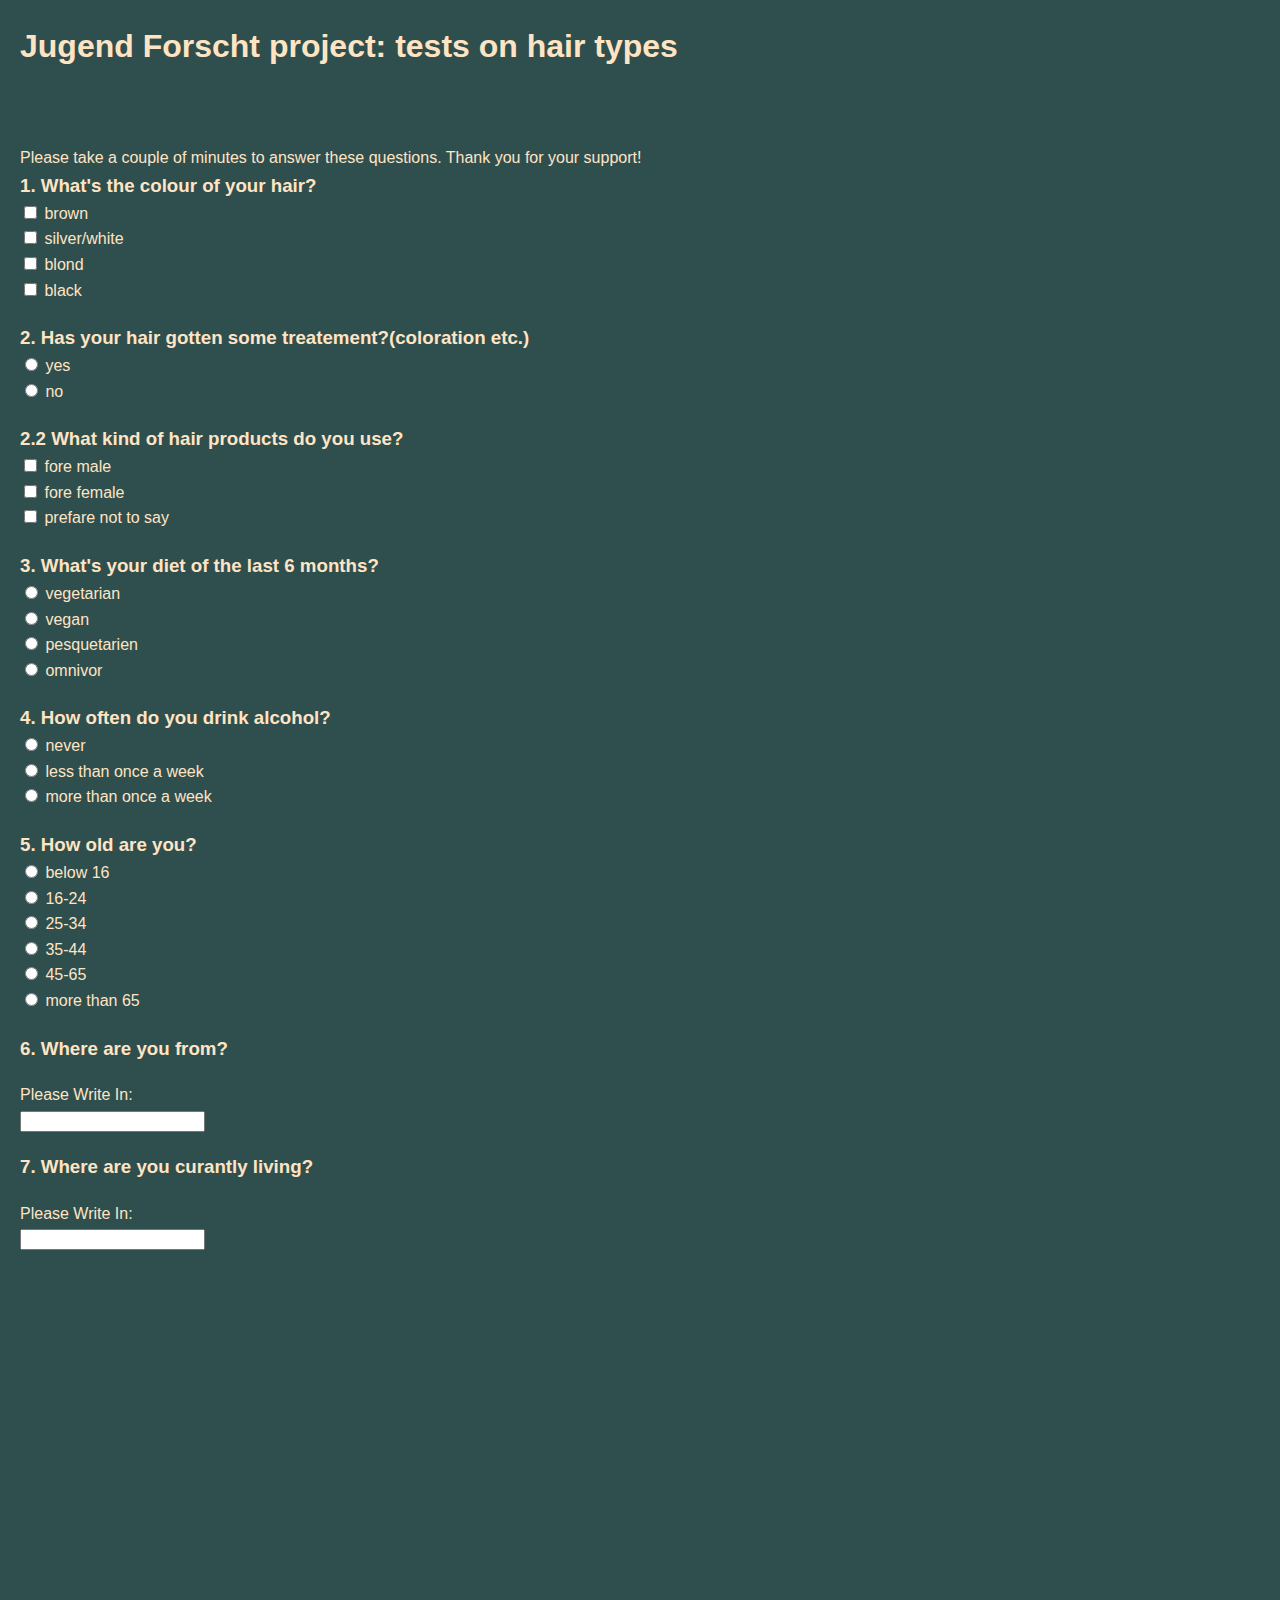
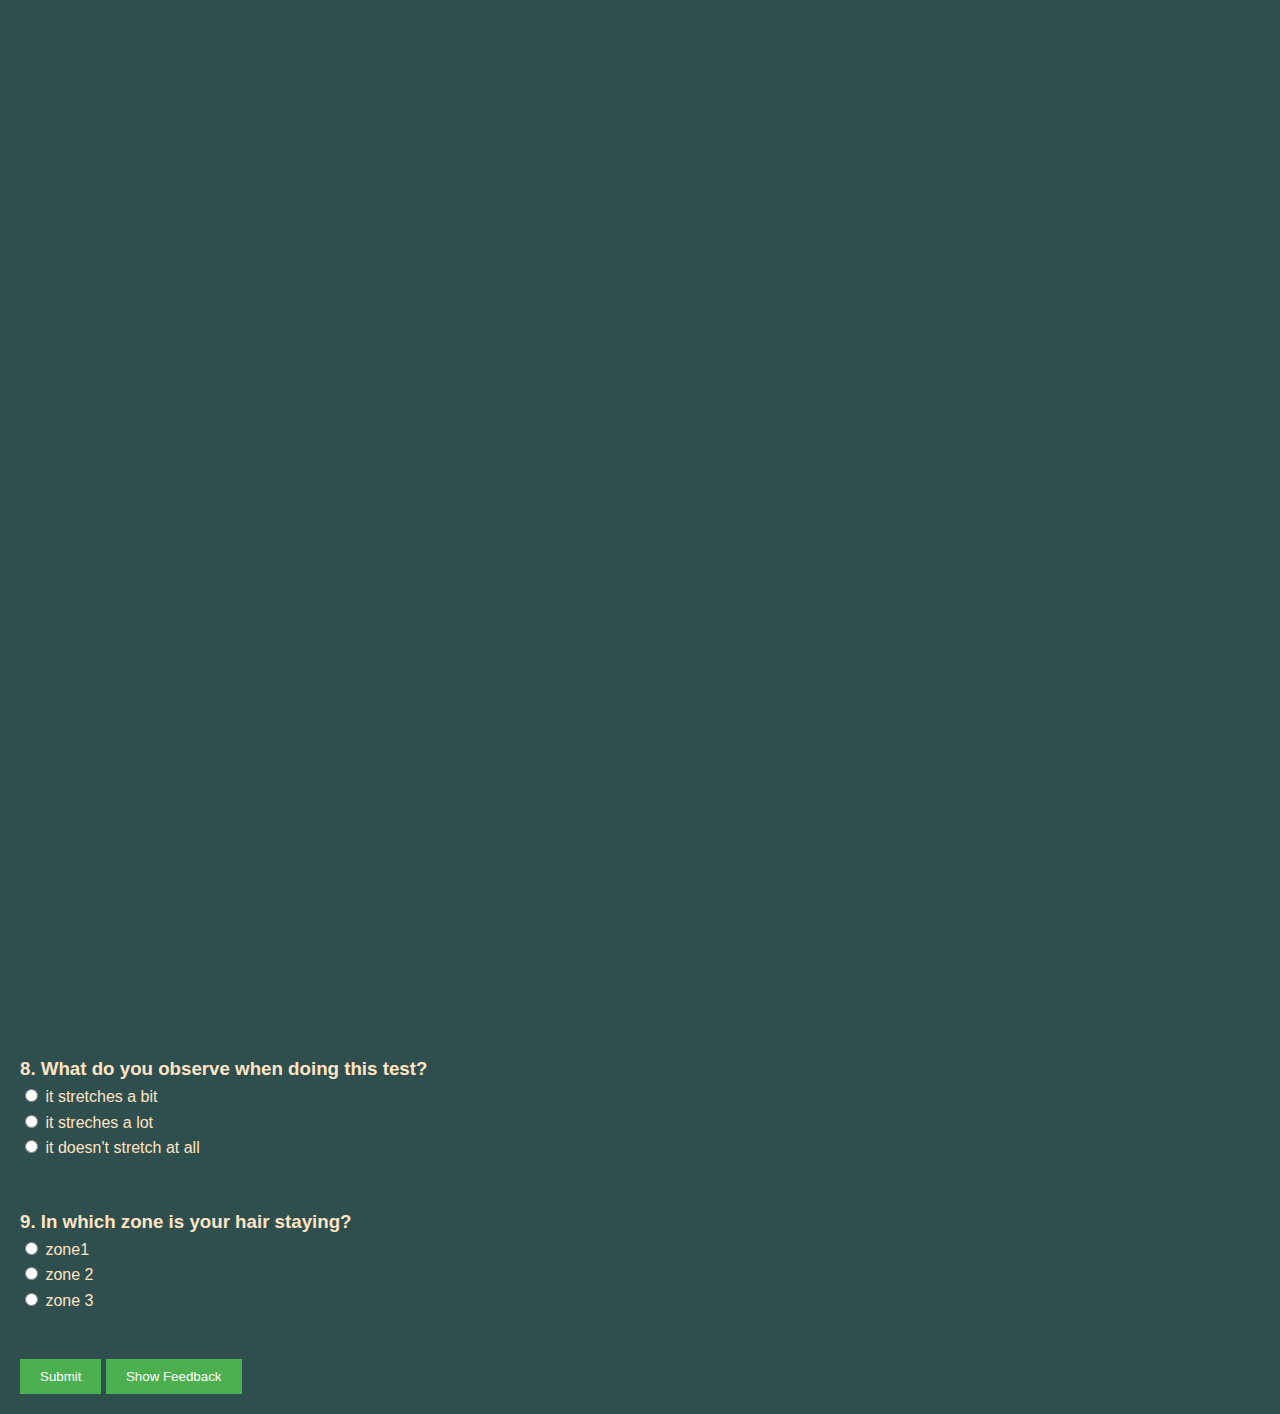
==== TestsJugendFo.html @ b5ce34c6 "user feedback" ====
<!DOCTYPE html>
<html lang="de">
<head>
<meta charset="UTF-8">
<title>Interaktive quiz, tests on hair types</title>
<link rel="stylesheet" href="JugendForschtCSS.css">
<style>
  body {
   font-family: Arial, sans-serif;
   color: bisque;
   margin: 20px;
   background-color:darkslategray;
   line-height: 1.6;
}
.question {
   margin-bottom: 20px;
}
button {
   background-color: #4CAF50;
   color: white;
   border: none;
   padding: 10px 20px;
   cursor: pointer;
}
button:hover {
   background-color: #45a049;
}
       .question h3 {
           margin: 0;
       }
</style>
</head>
<body>
<h1>Jugend Forscht project: tests on hair types</h1><br>
<br>
Please take a couple of minutes to answer these questions. Thank you for your support!<br>
<form id="quizForm">
<div class="question">
<h3>1. What's the colour of your hair?</h3>
<label><input type="checkbox" name="q1" value="brown"> brown</label><br>
<label><input type="checkbox" name="q1" value="silver/white"> silver/white</label><br>
<label><input type="checkbox" name="q1" value="blond"> blond</label><br>
<label><input type="checkbox" name="q1" value="black"> black</label>
</div>
<div class="question">
   <h3>2. Has your hair gotten some treatement?(coloration etc.)</h3>
   <label><input type="radio" name="q2" value="yes"> yes</label><br>
   <label><input type="radio" name="q2" value="no"> no</label><br>
   </div>
<div class="question">
     <h3>2.2 What kind of hair products do you use?</h3>
    <label><input type="checkbox" name="q2.2" value="fore male"> fore male</label><br>
   <label><input type="checkbox" name="q2.2" value="fore female"> fore female</label><br>
   <label><input type="checkbox" name="q2.2" value="prefere not to say"> prefare not to say</label><br>
    </div>
<div class="question">
<h3>3. What's your diet of the last 6 months?</h3>
<label><input type="radio" name="q3" value="vegetarian"> vegetarian</label><br>
<label><input type="radio" name="q3" value="vegan"> vegan</label><br>
<label><input type="radio" name="q3" value="pesquetarien"> pesquetarien</label><br>
<label><input type="radio" name="q3" value="omnivor"> omnivor</label>
</div>
<div class="question">
   <h3>4. How often do you drink alcohol?</h3>
   <label><input type="radio" name="q4" value="never"> never</label><br>
   <label><input type="radio" name="q4" value="less than once a week"> less than once a week</label><br>
   <label><input type="radio" name="q4" value="more than once a week"> more than once a week</label><br>
   </div>
<div class="question">
   <h3>5. How old are you?</h3>
   <label><input type="radio" name="q5" value=">16"> below 16</label><br>
   <label><input type="radio" name="q5" value="16-24"> 16-24</label><br>
   <label><input type="radio" name="q5" value="25-34"> 25-34</label><br>
   <label><input type="radio" name="q5" value="35-44"> 35-44</label><br>
   <label><input type="radio" name="q5" value="45-44"> 45-65</label><br>
   <label><input type="radio" name="q5" value=">65"> more than 65</label>
   </div>
<div id="writeIn">
  <h3>6. Where are you from?</h3>
  <label for="userInput"aria-label="Enter your city of origin">Please Write In:</label><br>
  <input type="text" id="userInput" name="userInput" required><br>
  </div>
  <div id="writeIn">
   <h3>7. Where are you curantly living?</h3>
   <label for="userInput"aria-label="Enter your city of living">Please Write In:</label><br>
   <input type="text" id="userInput" name="userInput" required><br><br><br>
   </div>
   <div class="Image1"></div><br><br>
   <div class="question">
      <div class="question">
         <h3>8. What do you observe when doing this test?</h3>
         <label><input type="radio" name="q8" value="a bit"> it stretches a bit</label><br>
         <label><input type="radio" name="q8" value="a lot"> it streches a lot</label><br>
         <label><input type="radio" name="q8" value="not at all"> it doesn't stretch at all</label><br>
         </div><br>
      <h3>9. In which zone is your hair staying?</h3>
      <label><input type="radio" name="q9" value="zone 1"> zone1</label><br>
      <label><input type="radio" name="q9" value="zone 2"> zone 2</label><br>
      <label><input type="radio" name="q9" value="zone 3"> zone 3</label><br>
      </div><br>
<button type="button" onclick="submitQuiz()">Submit</button>
<button type="button" onclick="submitFeedback()">Show Feedback</button>
</div>
<script>
       // JavaScript-Funktion zum Verarbeiten und Speichern der Antworten
       function submitQuiz() {
          const userInput= document.getElementById('userInput').value;
          if (userInput.trim() ===''){
            alert('please enter a valid answer.');
            return;
          }
           const form = document.getElementById('quizForm');
           const formData = new FormData(form);
           const answers = {};
           // Antworten sammeln
           for (let [name, value] of formData.entries()) {
               if (answers[name]) {
                   // Falls bereits eine Antwort existiert (bei Checkboxen)
                   answers[name].push(value);
               } else {
                   // Neue Antwort hinzufügen
                   answers[name] = [value];
               }
           }
           if (!formData.get('q1')) {
   alert('Please select an answer for Question 1.');
   return;
}
if (!formData.get('q2')) {
   alert('Please select an answer for Question 2.');
   return;
}
if (!formData.get('q2.2')) {
   alert('Please select an answer for Question 2.2');
   return;
}
if (!formData.get('q3')) {
   alert('Please select an answer for Question 3.');
   return;
}
if (!formData.get('q4')) {
   alert('Please select an answer for Question 4.');
   return;
}
if (!formData.get('q4')) {
   alert('Please select an answer for Question 4.');
   return;
}
if (!formData.get('q5')) {
   alert('Please select an answer for Question 5.');
   return;
}
if (!formData.get('q8')) {
   alert('Please select an answer for Question 8.');
   return;
}
if (!formData.get('q9')) {
   alert('Please select an answer for Question 9.');
   return;
}
           // Antworten in JSON-Format umwandeln
           const jsonAnswers = JSON.stringify(answers);
           // Antworten im Local Storage speichern
           localStorage.setItem('quizAnswers', jsonAnswers);
           // Optional: Antworten an einen Server senden
           // fetch('https://example.com/submit', {
           //     method: 'POST',
           //     headers: {
           //         'Content-Type': 'application/json'
           //     },
           //     body: jsonAnswers
           // }).then(response => {
           //     if (response.ok) {
           //         alert('Antworten erfolgreich gesendet!');
           //     } else {
           //         alert('Fehler beim Senden der Antworten.');
           //     }
           // });
           // Bestätigung für den/die Nutzer:in
           alert('Thank you for submiting.');

           function submitFeedback(){
            const form = document.getElementById("userInput");
            const formData = new FormData(form);
            let feedback = "";
            const q9Answers = formData.getAll("q9");
            if (q9Answers.includes("zone 1")){
               feedback+= "suüer\n";
            } else if (q9Answers.includes("zone 2")){
               feedback +="okay\n";
            } else {
               feedback += "hm\n";
            }
           }
            const q8Answers = formData.get("q8");
            switch (q8answer){
               case "a bit":    feedback+= "gut\n";
            break;
            case "a lot":    feedback+= "pkay\n";
            break;
            case "not at all":    feedback+= "hm\n";
            break;
         }
         alert(feedback);
       }
       document.getElementById("submitFeedback").addEventListener("click", giveFeedback);
</script>
</body>
</html>
---- JugendForschtCSS.css ----
.Image1{
    width:96%;
    height:1300px;
    background-image: url(/home/felicitas/Documents/TestsJuForscht/Image1.jpg);
    background-size: cover;
    background-position: central;
}
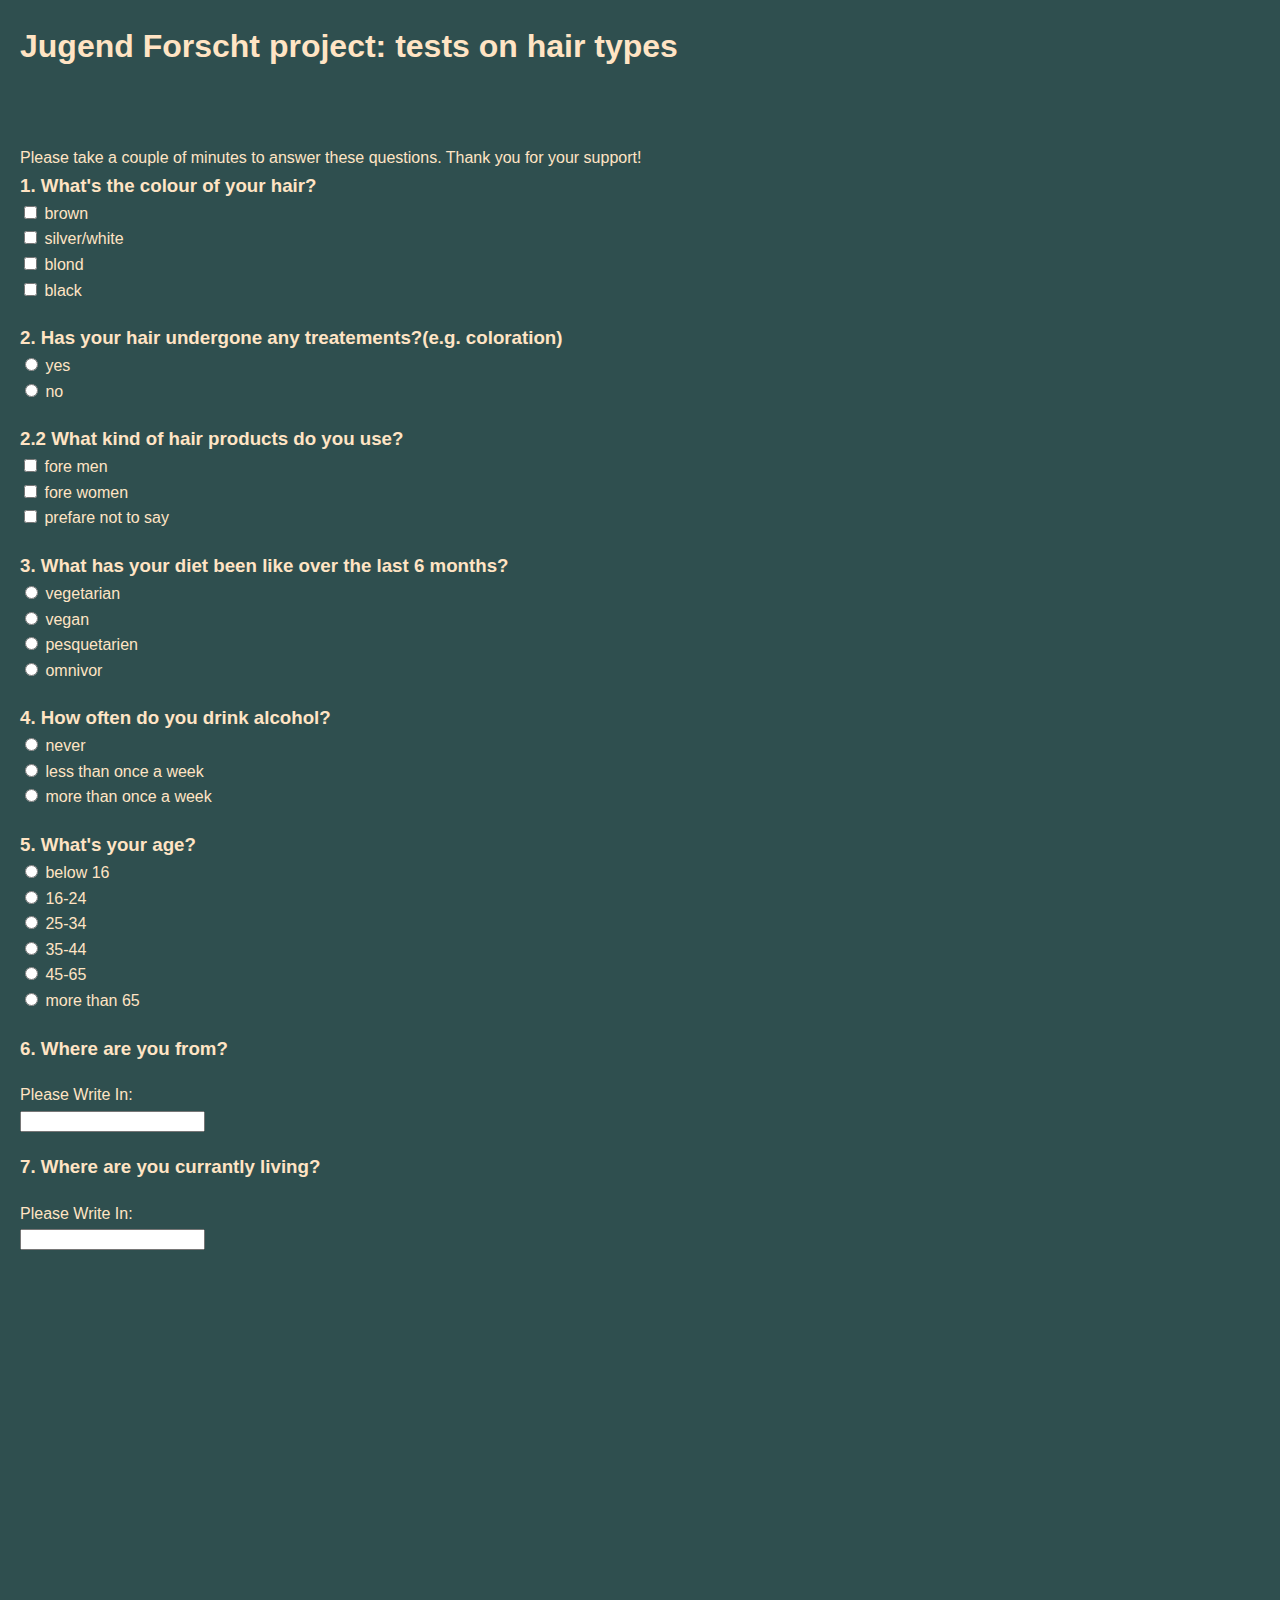
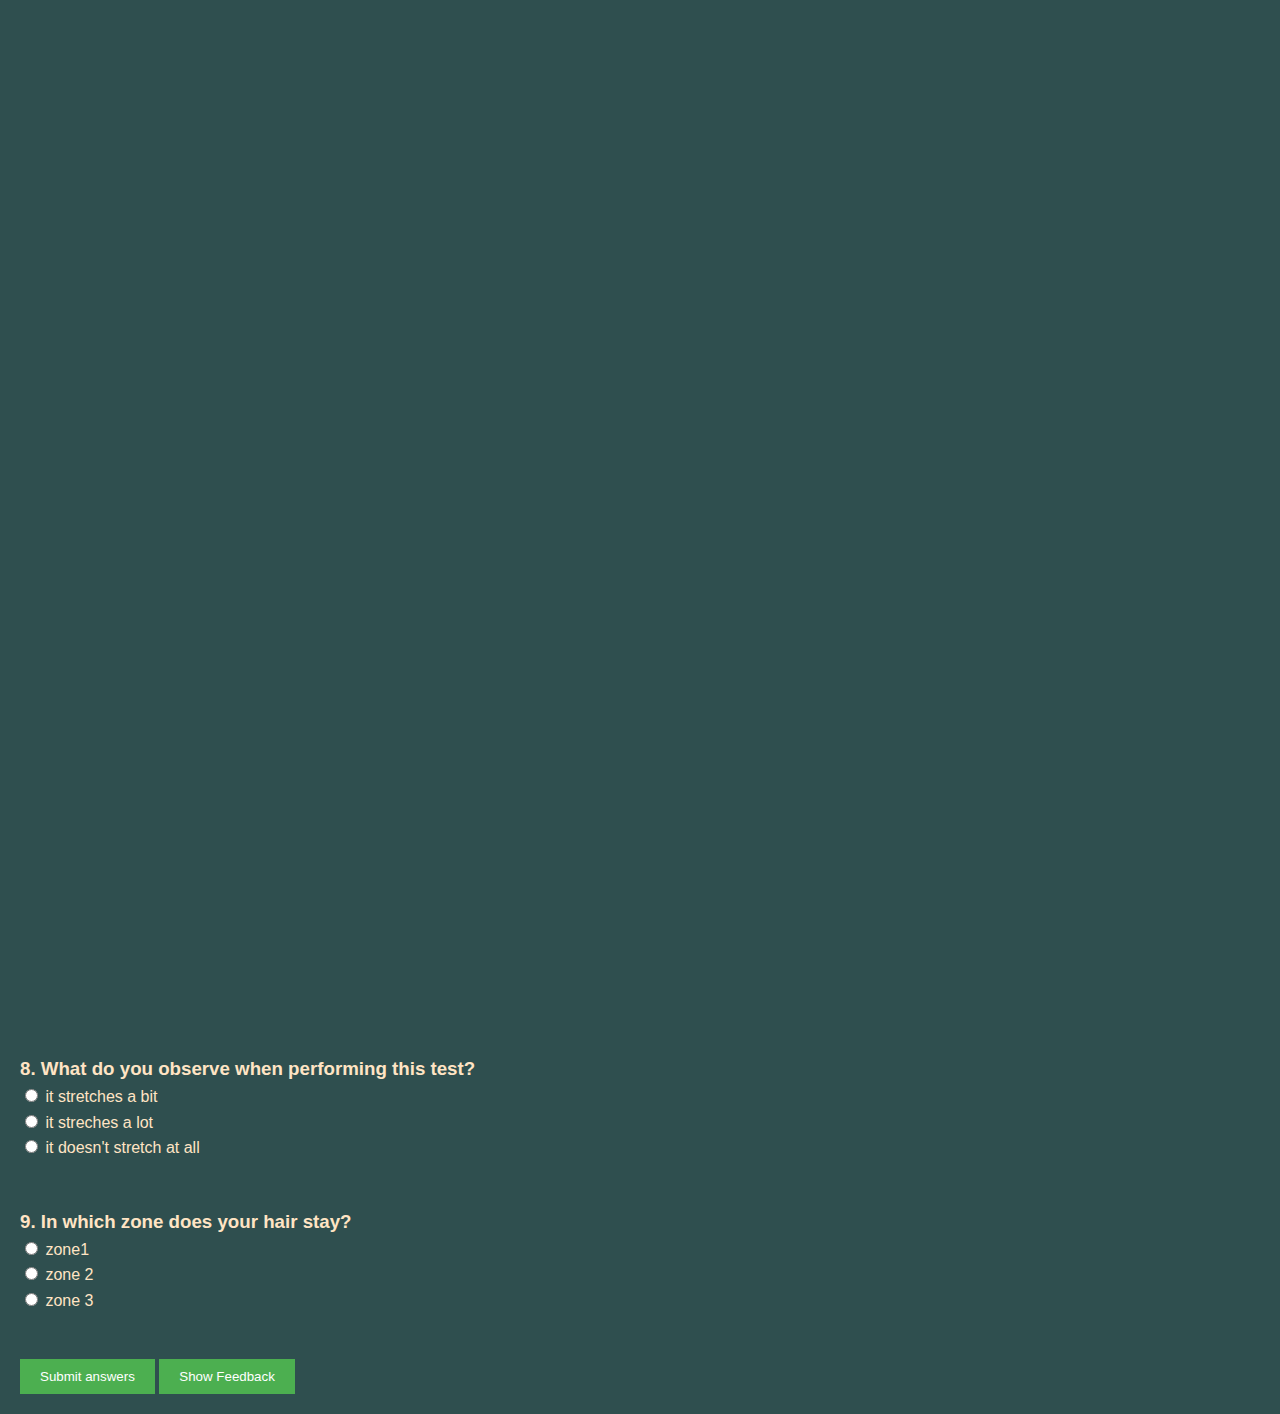
==== commit e6f1dfe9: "ordentlichkeit und absenden" ====
--- a/TestsJugendFo.html
+++ b/TestsJugendFo.html
@@ -4,6 +4,12 @@
 <meta charset="UTF-8">
 <title>Interaktive quiz, tests on hair types</title>
 <link rel="stylesheet" href="JugendForschtCSS.css">
+<script src="https://cdn.emailjs.com/dist/email.min.js"></script>
+<script>(function () {
+   emailjs.init(Z2_t3j2Lrb-NjlRKn);
+})();
+
+</script>
 <style>
   body {
    font-family: Arial, sans-serif;
@@ -43,18 +49,18 @@
 <label><input type="checkbox" name="q1" value="black"> black</label>
 </div>
 <div class="question">
-   <h3>2. Has your hair gotten some treatement?(coloration etc.)</h3>
+   <h3>2. Has your hair undergone any treatements?(e.g. coloration)</h3>
    <label><input type="radio" name="q2" value="yes"> yes</label><br>
    <label><input type="radio" name="q2" value="no"> no</label><br>
    </div>
 <div class="question">
      <h3>2.2 What kind of hair products do you use?</h3>
-    <label><input type="checkbox" name="q2.2" value="fore male"> fore male</label><br>
-   <label><input type="checkbox" name="q2.2" value="fore female"> fore female</label><br>
+    <label><input type="checkbox" name="q2.2" value="fore men"> fore men</label><br>
+   <label><input type="checkbox" name="q2.2" value="fore women"> fore women</label><br>
    <label><input type="checkbox" name="q2.2" value="prefere not to say"> prefare not to say</label><br>
     </div>
 <div class="question">
-<h3>3. What's your diet of the last 6 months?</h3>
+<h3>3. What has your diet been like over the last 6 months?</h3>
 <label><input type="radio" name="q3" value="vegetarian"> vegetarian</label><br>
 <label><input type="radio" name="q3" value="vegan"> vegan</label><br>
 <label><input type="radio" name="q3" value="pesquetarien"> pesquetarien</label><br>
@@ -67,61 +73,56 @@
    <label><input type="radio" name="q4" value="more than once a week"> more than once a week</label><br>
    </div>
 <div class="question">
-   <h3>5. How old are you?</h3>
+   <h3>5. What's your age?</h3>
    <label><input type="radio" name="q5" value=">16"> below 16</label><br>
    <label><input type="radio" name="q5" value="16-24"> 16-24</label><br>
    <label><input type="radio" name="q5" value="25-34"> 25-34</label><br>
    <label><input type="radio" name="q5" value="35-44"> 35-44</label><br>
-   <label><input type="radio" name="q5" value="45-44"> 45-65</label><br>
+   <label><input type="radio" name="q5" value="45-64"> 45-65</label><br>
    <label><input type="radio" name="q5" value=">65"> more than 65</label>
    </div>
 <div id="writeIn">
   <h3>6. Where are you from?</h3>
   <label for="userInput"aria-label="Enter your city of origin">Please Write In:</label><br>
-  <input type="text" id="userInput" name="userInput" required><br>
+  <input type="text" id="userInput1" name="userInput" required><br>
   </div>
   <div id="writeIn">
-   <h3>7. Where are you curantly living?</h3>
+   <h3>7. Where are you currantly living?</h3>
    <label for="userInput"aria-label="Enter your city of living">Please Write In:</label><br>
-   <input type="text" id="userInput" name="userInput" required><br><br><br>
+   <input type="text" id="userInput2" name="userInput" required><br><br><br>
    </div>
    <div class="Image1"></div><br><br>
    <div class="question">
       <div class="question">
-         <h3>8. What do you observe when doing this test?</h3>
+         <h3>8. What do you observe when performing this test?</h3>
          <label><input type="radio" name="q8" value="a bit"> it stretches a bit</label><br>
          <label><input type="radio" name="q8" value="a lot"> it streches a lot</label><br>
          <label><input type="radio" name="q8" value="not at all"> it doesn't stretch at all</label><br>
          </div><br>
-      <h3>9. In which zone is your hair staying?</h3>
+      <h3>9. In which zone does your hair stay?</h3>
       <label><input type="radio" name="q9" value="zone 1"> zone1</label><br>
       <label><input type="radio" name="q9" value="zone 2"> zone 2</label><br>
       <label><input type="radio" name="q9" value="zone 3"> zone 3</label><br>
       </div><br>
-<button type="button" onclick="submitQuiz()">Submit</button>
-<button type="button" onclick="submitFeedback()">Show Feedback</button>
+<button type="button" onclick="submitQuiz()">Submit answers</button>
+<button type="button" id="submitFeedback">Show Feedback</button>
 </div>
+
 <script>
        // JavaScript-Funktion zum Verarbeiten und Speichern der Antworten
-       function submitQuiz() {
-          const userInput= document.getElementById('userInput').value;
-          if (userInput.trim() ===''){
-            alert('please enter a valid answer.');
-            return;
-          }
-           const form = document.getElementById('quizForm');
-           const formData = new FormData(form);
-           const answers = {};
-           // Antworten sammeln
-           for (let [name, value] of formData.entries()) {
-               if (answers[name]) {
-                   // Falls bereits eine Antwort existiert (bei Checkboxen)
-                   answers[name].push(value);
-               } else {
-                   // Neue Antwort hinzufügen
-                   answers[name] = [value];
-               }
-           }
+       //function submitQuiz() {
+        // const userInput= document.getElementById('userInput').value;
+         // if (userInput.trim() ===''){
+           // alert('please enter a valid answer.');
+            //return;
+          //}
+           //const form = document.getElementById('quizForm');
+           //const formData = new FormData(form);
+           //const answers = {};
+         //}
+document.getElementById("quizForm").addEventListener("click", function () {
+const form = document.getElementById('quizForm');
+const formData = new FormData(form);
            if (!formData.get('q1')) {
    alert('Please select an answer for Question 1.');
    return;
@@ -142,10 +143,6 @@
    alert('Please select an answer for Question 4.');
    return;
 }
-if (!formData.get('q4')) {
-   alert('Please select an answer for Question 4.');
-   return;
-}
 if (!formData.get('q5')) {
    alert('Please select an answer for Question 5.');
    return;
@@ -158,52 +155,45 @@
    alert('Please select an answer for Question 9.');
    return;
 }
-           // Antworten in JSON-Format umwandeln
-           const jsonAnswers = JSON.stringify(answers);
-           // Antworten im Local Storage speichern
-           localStorage.setItem('quizAnswers', jsonAnswers);
-           // Optional: Antworten an einen Server senden
-           // fetch('https://example.com/submit', {
-           //     method: 'POST',
-           //     headers: {
-           //         'Content-Type': 'application/json'
-           //     },
-           //     body: jsonAnswers
-           // }).then(response => {
-           //     if (response.ok) {
-           //         alert('Antworten erfolgreich gesendet!');
-           //     } else {
-           //         alert('Fehler beim Senden der Antworten.');
-           //     }
-           // });
-           // Bestätigung für den/die Nutzer:in
-           alert('Thank you for submiting.');
+// Optional: Antworten an einen Server senden (z.B. über EmailJS)
+emailjs.sendForm("service_4454r9g", "template_dr21wjd", form)
+    .then(function () {
+        alert("Vielen Dank für deine Teilnahme!");
+    }, function (error) {
+        alert("Sorry, we have some trubble doing the test.");
+    });
 
-           function submitFeedback(){
-            const form = document.getElementById("userInput");
+// Bestätigung für den/die Nutzer:in
+
+alert('Thank you for submitting.');
+   });
+           document.getElementById("submitFeedback").addEventListener("click",function(){
+            const form = document.getElementById("quizForm");
             const formData = new FormData(form);
+
             let feedback = "";
             const q9Answers = formData.getAll("q9");
             if (q9Answers.includes("zone 1")){
-               feedback+= "suüer\n";
+               feedback+= "super\n";
             } else if (q9Answers.includes("zone 2")){
                feedback +="okay\n";
             } else {
                feedback += "hm\n";
             }
-           }
+           
             const q8Answers = formData.get("q8");
-            switch (q8answer){
+            switch (q8Answers){
                case "a bit":    feedback+= "gut\n";
             break;
             case "a lot":    feedback+= "pkay\n";
             break;
             case "not at all":    feedback+= "hm\n";
             break;
+                  default:
+               feedback+="no Answer given.\n";
          }
          alert(feedback);
-       }
-       document.getElementById("submitFeedback").addEventListener("click", giveFeedback);
+       });
 </script>
 </body>
 </html>
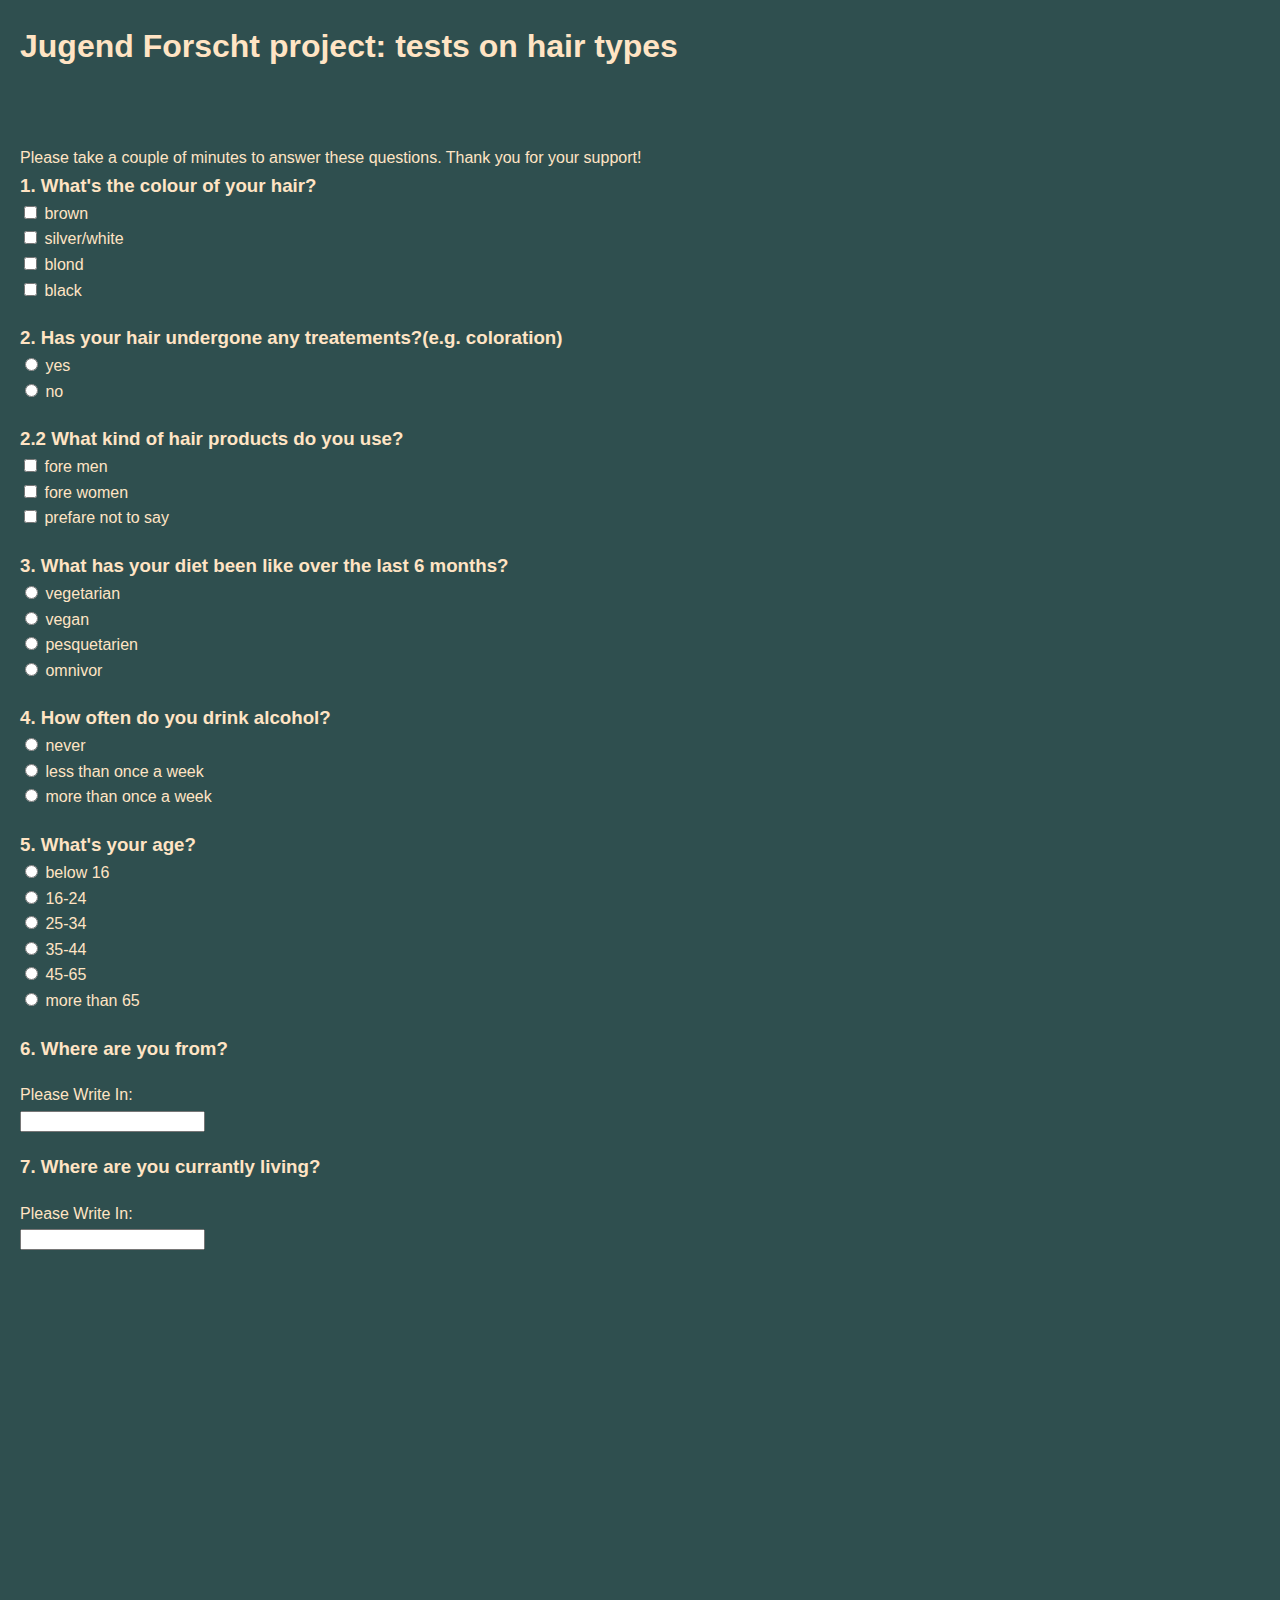
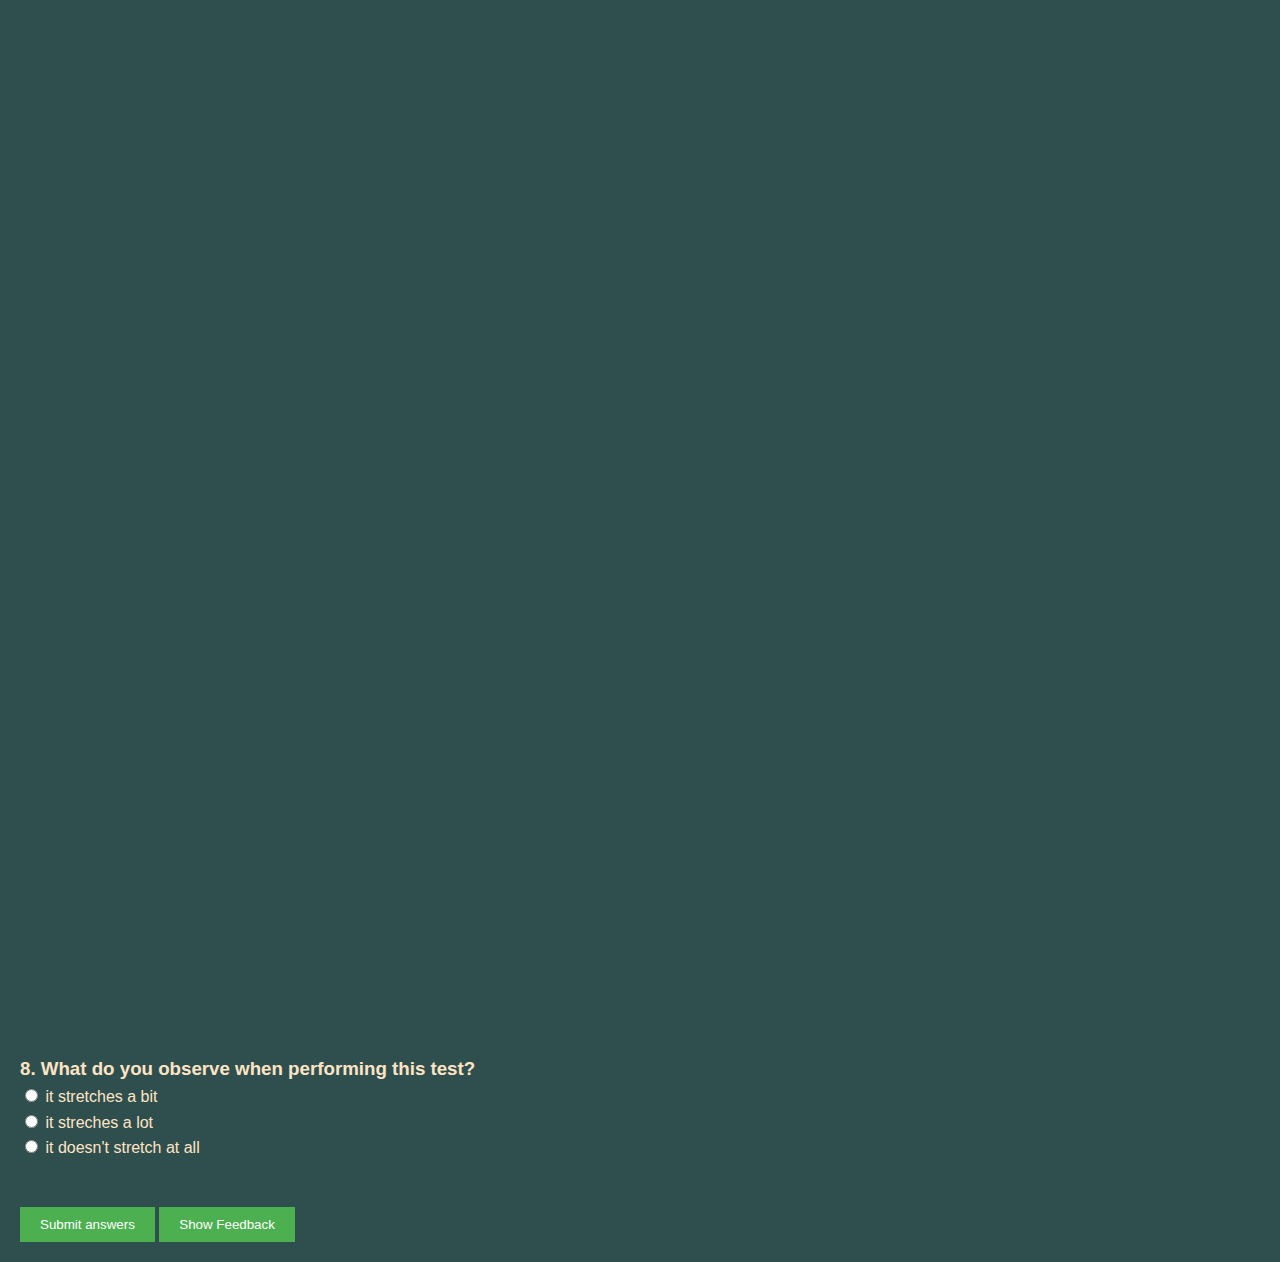
==== commit 7eedfdb5: "Überarbeitung erste frage" ====
--- a/TestsJugendFo.html
+++ b/TestsJugendFo.html
@@ -6,7 +6,7 @@
 <link rel="stylesheet" href="JugendForschtCSS.css">
 <script src="https://cdn.emailjs.com/dist/email.min.js"></script>
 <script>(function () {
-   emailjs.init(Z2_t3j2Lrb-NjlRKn);
+   emailjs.init('Z2_t3j2Lrb-NjlRKn');
 })();
 
 </script>
@@ -99,16 +99,18 @@
          <label><input type="radio" name="q8" value="a lot"> it streches a lot</label><br>
          <label><input type="radio" name="q8" value="not at all"> it doesn't stretch at all</label><br>
          </div><br>
-      <h3>9. In which zone does your hair stay?</h3>
-      <label><input type="radio" name="q9" value="zone 1"> zone1</label><br>
-      <label><input type="radio" name="q9" value="zone 2"> zone 2</label><br>
-      <label><input type="radio" name="q9" value="zone 3"> zone 3</label><br>
-      </div><br>
+      
 <button type="button" onclick="submitQuiz()">Submit answers</button>
 <button type="button" id="submitFeedback">Show Feedback</button>
 </div>
 
 <script>
+           //Dieser Text könnte noch hoch:
+         //<h3>9. In which zone does your hair stay?</h3>
+       // <label><input type="radio" name="q9" value="zone 1"> zone1</label><br>
+         //  <label><input type="radio" name="q9" value="zone 2"> zone 2</label><br>
+      //<label><input type="radio" name="q9" value="zone 3"> zone 3</label><br>
+      //</div><br>
        // JavaScript-Funktion zum Verarbeiten und Speichern der Antworten
        //function submitQuiz() {
         // const userInput= document.getElementById('userInput').value;
@@ -172,22 +174,22 @@
             const formData = new FormData(form);
 
             let feedback = "";
-            const q9Answers = formData.getAll("q9");
-            if (q9Answers.includes("zone 1")){
-               feedback+= "super\n";
-            } else if (q9Answers.includes("zone 2")){
-               feedback +="okay\n";
-            } else {
-               feedback += "hm\n";
-            }
+            //const q9Answers = formData.getAll("q9");
+            //if (q9Answers.includes("zone 1")){
+              // feedback+= "super\n";
+            //} else if (q9Answers.includes("zone 2")){
+              // feedback +="okay\n";
+            //} else {
+              // feedback += "hm\n";
+            //}
            
             const q8Answers = formData.get("q8");
             switch (q8Answers){
-               case "a bit":    feedback+= "gut\n";
+               case "a bit":    feedback+= "indicator of an ideeal balance of moisture and protein\n A sign of healthy hair!\n";
             break;
-            case "a lot":    feedback+= "pkay\n";
+            case "a lot":    feedback+= "may indicate over-moiturization or a lack of protein\n often a sign of damaged or unbalanced hair\n";
             break;
-            case "not at all":    feedback+= "hm\n";
+            case "not at all":    feedback+= "caused by an excess of protein in the hair\n often a sign of damaged or unbalanced hair";
             break;
                   default:
                feedback+="no Answer given.\n";
